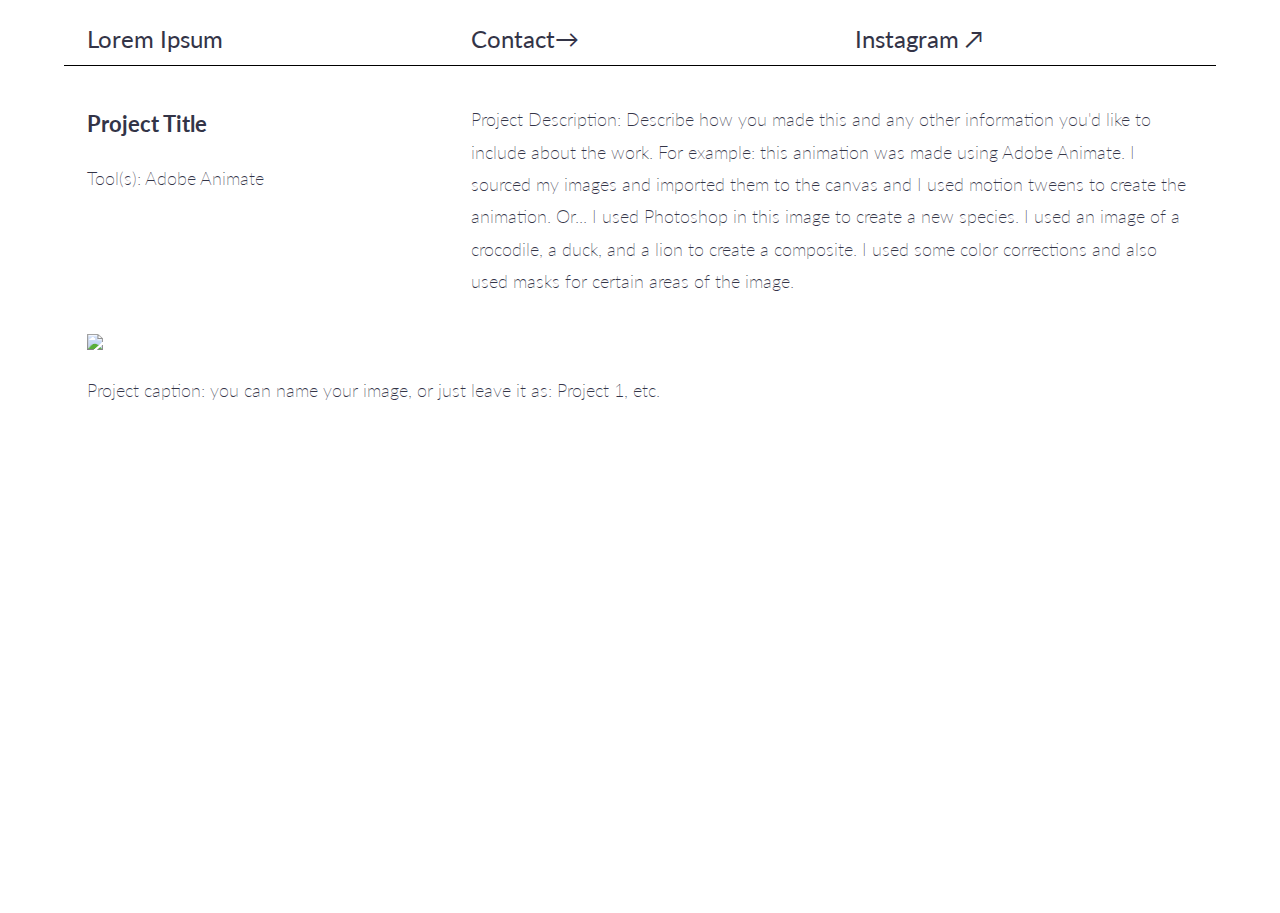
==== project1 - Copy (2).html @ 6434c164 "Add files via upload" ====
<!DOCTYPE html>
<html lang="en">
<head>
    <meta charset="UTF-8">
    <meta http-equiv="X-UA-Compatible" content="IE=edge">
    <meta name="viewport" content="width=device-width, initial-scale=1.0">
    <title>My Website</title>
    <link rel="stylesheet" href="styles/simple-grid.css">
    <link rel="stylesheet" href="styles/main.css">
</head>
<body>
    <div class="container">
        <div class="row nav_bar">
            <div class="col-4">
                <a href="/">Lorem Ipsum</a>
            </div>

            <div class="col-4">
                <a href="mailto:email@gmail.com">Contact&#8594;
                </a>
            </div>

            <div class="col-4">
                <a href="https://www.instagram.com">Instagram &#8599;</a>
            </div>
        </div>


        <div class="row project_page_description">
            <div class="col-4">
                <h3>Project Title</h3>
                <p class="project_tools">Tool(s): Adobe Animate</p>
            </div>
            <div class="col-8">
                <p>Project Description: Describe how you made this and any other information you'd like to include about the work. For example: this animation was made using Adobe Animate. I sourced my images and imported them to the canvas and I used motion tweens to create the animation. Or... I used Photoshop in this image to create a new species. I used an image of a crocodile, a duck, and a lion to create a composite. I used some color corrections and also used masks for certain areas of the image. </p>
            </div>
      </div>
        <div class="row">
            <div class="col-12">
                <img src="images/test_image.jpg"/>
                <p>Project caption: you can name your image, or just leave it as: Project 1, etc.</p>
            </div>
        </div>
        </div>
    </body>
</html>
---- styles/simple-grid.css ----
/**
*** SIMPLE GRID
*** (C) ZACH COLE 2016
**/

@import url(https://fonts.googleapis.com/css?family=Lato:400,300,300italic,400italic,700,700italic);

/* UNIVERSAL */

html,
body {
  height: 100%;
  width: 100%;
  margin: 0;
  padding: 0;
  left: 0;
  top: 0;
  font-size: 100%;
}

/* ROOT FONT STYLES */

* {
  font-family: 'Lato', Helvetica, sans-serif;
  color: #333447;
  line-height: 1.5;
}

/* TYPOGRAPHY */

h1 {
  font-size: 2.5rem;
}

h2 {
  font-size: 2rem;
}

h3 {
  font-size: 1.375rem;
}

h4 {
  font-size: 1.125rem;
}

h5 {
  font-size: 1rem;
}

h6 {
  font-size: 0.875rem;
}

p {
  font-size: 1.125rem;
  font-weight: 200;
  line-height: 1.8;
}

.font-light {
  font-weight: 300;
}

.font-regular {
  font-weight: 400;
}

.font-heavy {
  font-weight: 700;
}

/* POSITIONING */

.left {
  text-align: left;
}

.right {
  text-align: right;
}

.center {
  text-align: center;
  margin-left: auto;
  margin-right: auto;
}

.justify {
  text-align: justify;
}

/* ==== GRID SYSTEM ==== */

.container {
  width: 90%;
  margin-left: auto;
  margin-right: auto;
}

.row {
  position: relative;
  width: 100%;
}

.row [class^="col"] {
  float: left;
  margin: 0.5rem 2%;
  min-height: 0.125rem;
}

.col-1,
.col-2,
.col-3,
.col-4,
.col-5,
.col-6,
.col-7,
.col-8,
.col-9,
.col-10,
.col-11,
.col-12 {
  width: 96%;
}

.col-1-sm {
  width: 4.33%;
}

.col-2-sm {
  width: 12.66%;
}

.col-3-sm {
  width: 21%;
}

.col-4-sm {
  width: 29.33%;
}

.col-5-sm {
  width: 37.66%;
}

.col-6-sm {
  width: 46%;
}

.col-7-sm {
  width: 54.33%;
}

.col-8-sm {
  width: 62.66%;
}

.col-9-sm {
  width: 71%;
}

.col-10-sm {
  width: 79.33%;
}

.col-11-sm {
  width: 87.66%;
}

.col-12-sm {
  width: 96%;
}

.row::after {
	content: "";
	display: table;
	clear: both;
}

.hidden-sm {
  display: none;
}

@media only screen and (min-width: 33.75em) {  /* 540px */
  .container {
    width: 80%;
  }
}

@media only screen and (min-width: 45em) {  /* 720px */
  .col-1 {
    width: 4.33%;
  }

  .col-2 {
    width: 12.66%;
  }

  .col-3 {
    width: 21%;
  }

  .col-4 {
    width: 29.33%;
  }

  .col-5 {
    width: 37.66%;
  }

  .col-6 {
    width: 46%;
  }

  .col-7 {
    width: 54.33%;
  }

  .col-8 {
    width: 62.66%;
  }

  .col-9 {
    width: 71%;
  }

  .col-10 {
    width: 79.33%;
  }

  .col-11 {
    width: 87.66%;
  }

  .col-12 {
    width: 96%;
  }

  .hidden-sm {
    display: block;
  }
}

@media only screen and (min-width: 60em) { /* 960px */
  .container {
    width: 90%;
    margin-top: 1%;
    /* max-width: 60rem; */
  }
}

.container {
  margin-top: 1%;
}
---- styles/main.css ----
.nav_bar {
    border-bottom: 1px solid black;
}

.nav_bar a {
    font-size: 24px;
    text-decoration: none;
}

#title_name {
    font-size: 3.5rem;
}

.homepage_project_image {
    max-width: 700px;
}
.project_card_name  {
    text-align: center;
}

.project_card_about {
    text-align: center;
}

.project_page_description {
    margin-top: 1%;
}
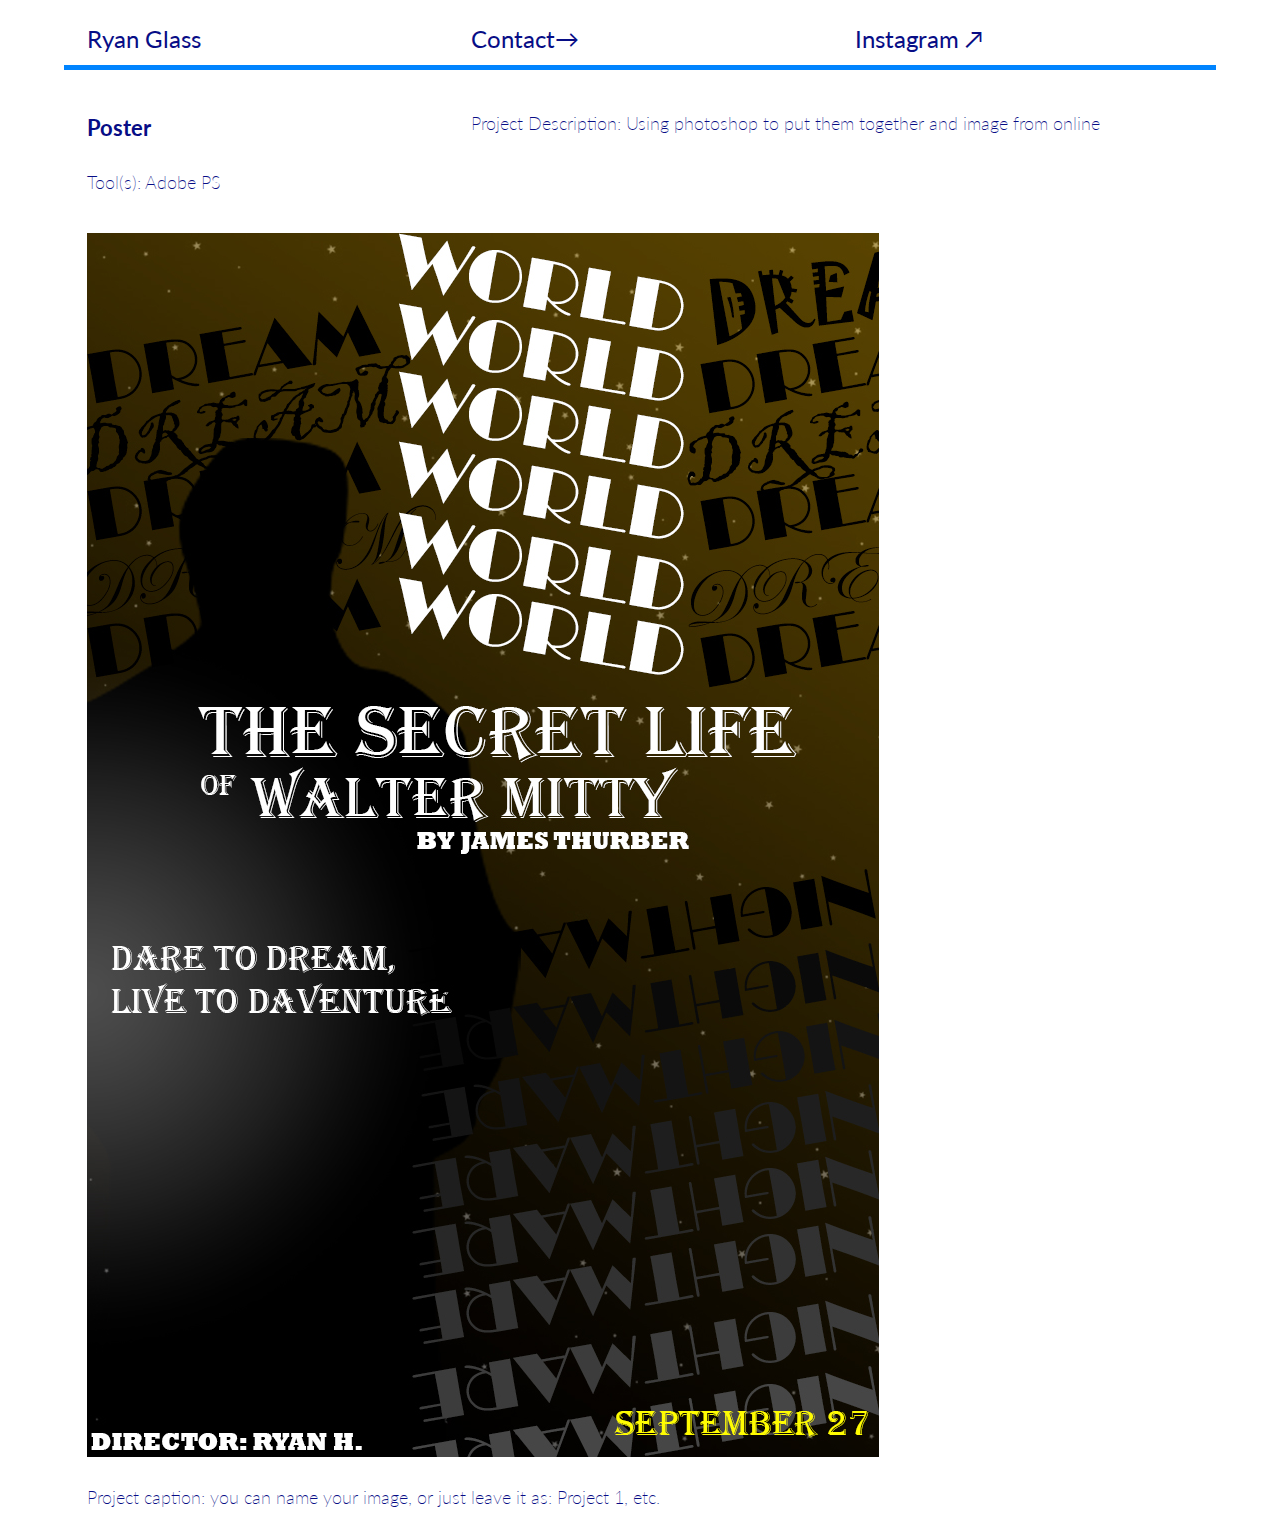
==== commit 0504d8c5: "Add files via upload" ====
--- a/project1 - Copy (2).html
+++ b/project1 - Copy (2).html
@@ -4,7 +4,7 @@
     <meta charset="UTF-8">
     <meta http-equiv="X-UA-Compatible" content="IE=edge">
     <meta name="viewport" content="width=device-width, initial-scale=1.0">
-    <title>My Website</title>
+    <title>Ryan Glass</title>
     <link rel="stylesheet" href="styles/simple-grid.css">
     <link rel="stylesheet" href="styles/main.css">
 </head>
@@ -12,11 +12,11 @@
     <div class="container">
         <div class="row nav_bar">
             <div class="col-4">
-                <a href="/">Lorem Ipsum</a>
+                <a href="index.html">Ryan Glass</a>
             </div>
 
             <div class="col-4">
-                <a href="mailto:email@gmail.com">Contact&#8594;
+                <a href="ryan.h.glass@gmail.com">Contact&#8594;
                 </a>
             </div>
 
@@ -28,16 +28,16 @@
 
         <div class="row project_page_description">
             <div class="col-4">
-                <h3>Project Title</h3>
-                <p class="project_tools">Tool(s): Adobe Animate</p>
+                <h3>Poster</h3>
+                <p class="project_tools">Tool(s): Adobe PS</p>
             </div>
             <div class="col-8">
-                <p>Project Description: Describe how you made this and any other information you'd like to include about the work. For example: this animation was made using Adobe Animate. I sourced my images and imported them to the canvas and I used motion tweens to create the animation. Or... I used Photoshop in this image to create a new species. I used an image of a crocodile, a duck, and a lion to create a composite. I used some color corrections and also used masks for certain areas of the image. </p>
+                <p>Project Description: Using photoshop to put them together and image from online </p>
             </div>
       </div>
         <div class="row">
             <div class="col-12">
-                <img src="images/test_image.jpg"/>
+                <img src="images/project2.jpg"/>
                 <p>Project caption: you can name your image, or just leave it as: Project 1, etc.</p>
             </div>
         </div>
--- a/styles/simple-grid.css
+++ b/styles/simple-grid.css
@@ -22,7 +22,7 @@
 
 * {
   font-family: 'Lato', Helvetica, sans-serif;
-  color: #333447;
+  color: #070d86;
   line-height: 1.5;
 }
 
--- a/styles/main.css
+++ b/styles/main.css
@@ -1,7 +1,16 @@
 .nav_bar {
-    border-bottom: 1px solid black;
+    border-bottom: 5px solid rgb(0, 132, 255);
 }
-
+.nav_bar {
+    border-bottom: 5px solid 1px 1px rgb(3, 80, 151);
+}
+.Portfolio {
+   letter-spacing: 6px;
+   color: rgb(19, 22, 201);
+   text-shadow: -3px 0 rgb(8, 10, 145), 0 -3px rgb(8, 10, 145), 2px 0 rgb(8, 10, 145), 0 2px black,
+   2px 2px rgb(8, 10, 145), -2px -2px rgb(8, 10, 145), -2px 2px rgb(8, 10, 145), 2px -2px rgb(8, 10, 145),
+   10px 8px rgba(0, 0, 0, 0.24);
+}
 .nav_bar a {
     font-size: 24px;
     text-decoration: none;
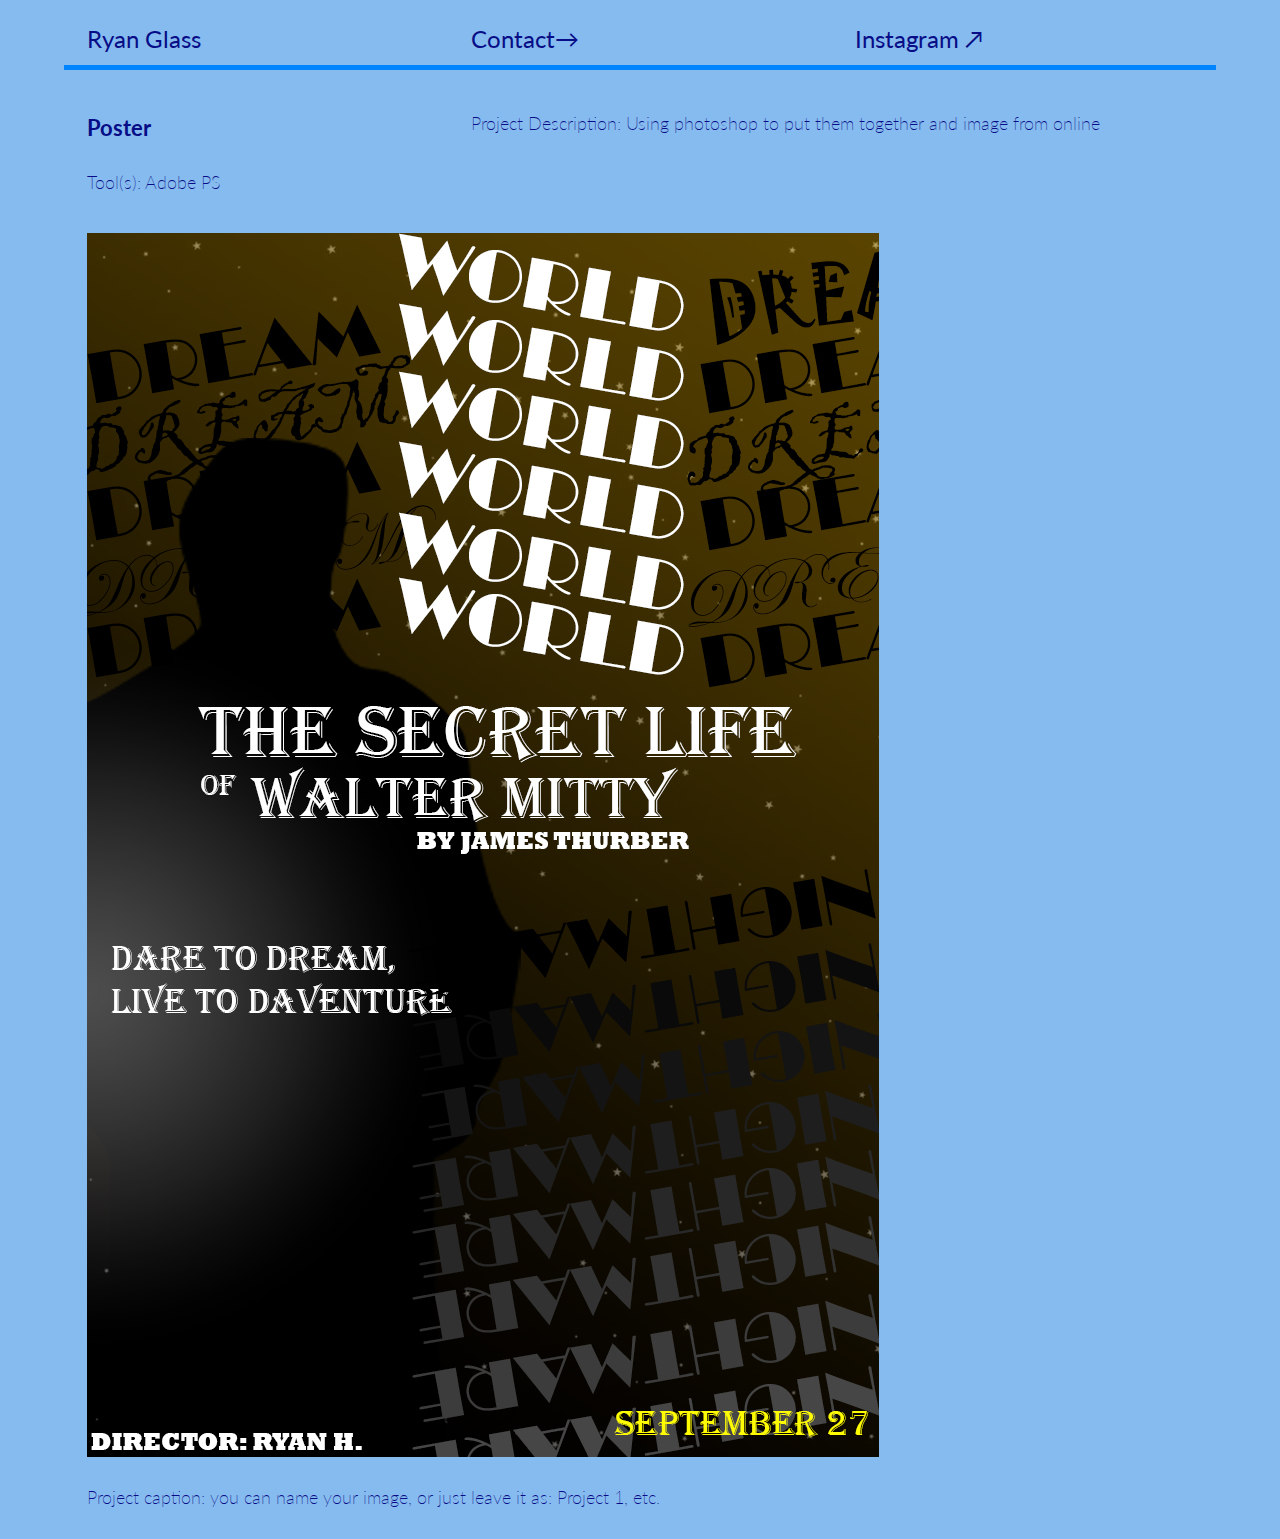
==== commit 9af40b1b: "Add files via upload" ====
--- a/project1 - Copy (2).html
+++ b/project1 - Copy (2).html
@@ -5,6 +5,7 @@
     <meta http-equiv="X-UA-Compatible" content="IE=edge">
     <meta name="viewport" content="width=device-width, initial-scale=1.0">
     <title>Ryan Glass</title>
+    <body style="background-color:#86bbf0"></body>
     <link rel="stylesheet" href="styles/simple-grid.css">
     <link rel="stylesheet" href="styles/main.css">
 </head>
